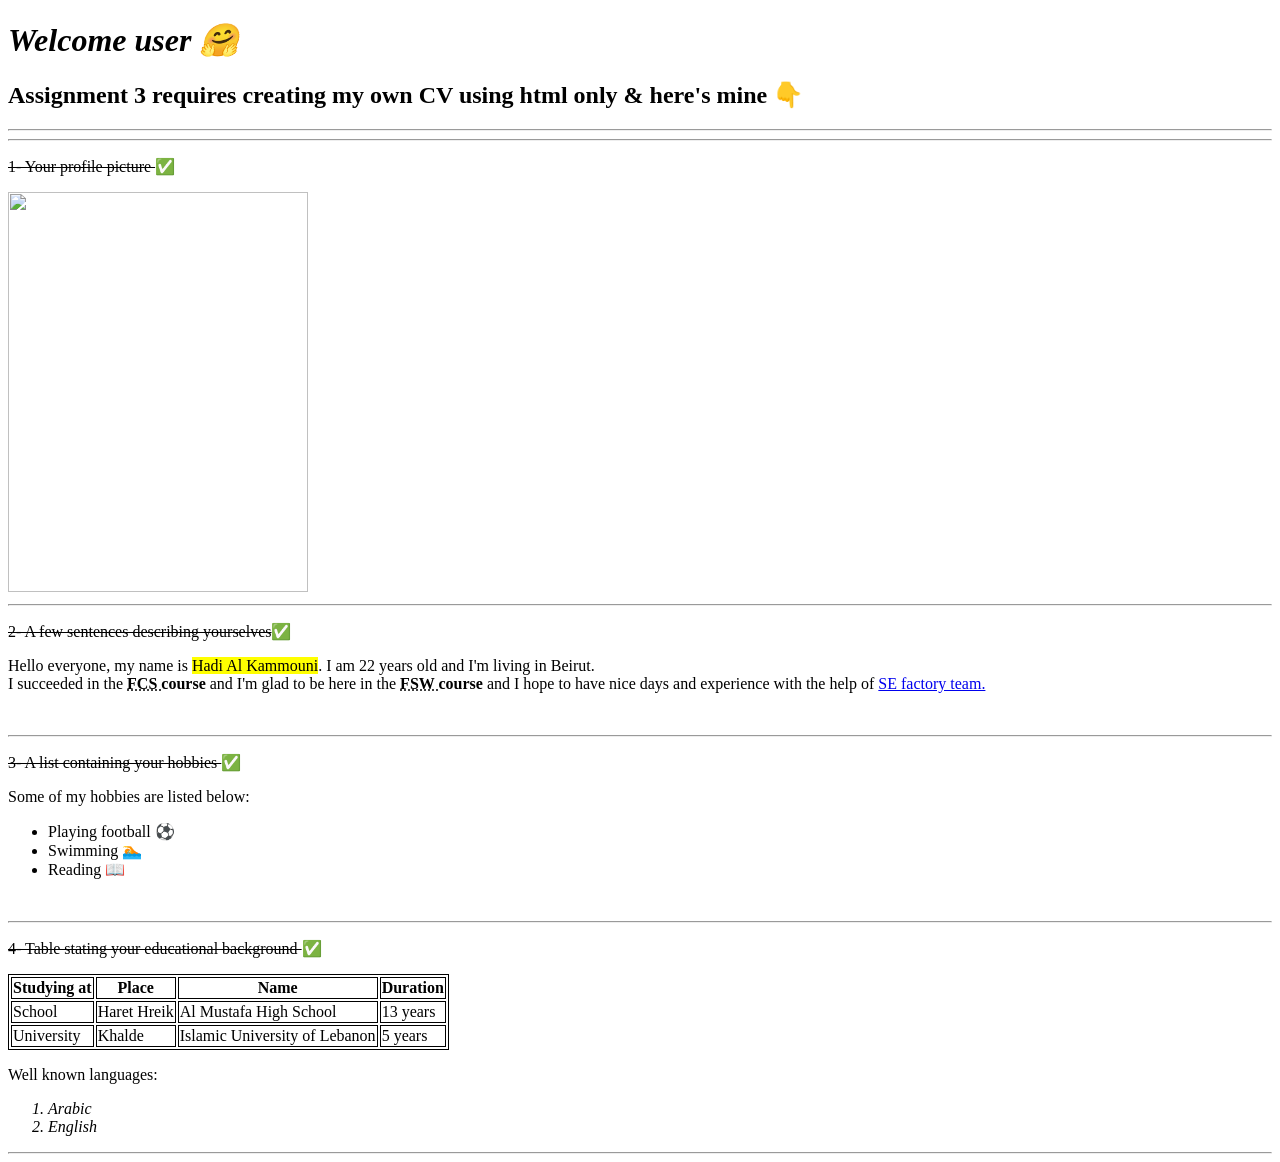
==== CV-Using-HTML.html @ 5324edef "Initializing GitHub" ====
<!DOCTYPE html>
<hmtl>

 <head>
    <title> Assignment Number Three </title>

    <!--I used the following just to separate rows and columns of the table-->
    <style>
     table, th, td {border: 1px solid black;} 
    </style>

  </head>

  <body>
    <!--<i> tag is used to write letters with italic form-->
   <h1> <i> Welcome user 🤗 </i> </h1>
   <h2> Assignment 3 requires creating my own CV using html only & here's mine 👇</h2> 
   <hr>
   <hr>
   
   <p>
      <!--<del> tag is used to draw a line over the letters as if it is deleted-->
      <del> 1- Your profile picture </del>✅ 
   </p>
   <img src="st swaidan0 main.jpg" width="300" height="400">
   <br>
   <hr>
   
   <p> 
     <del> 2- A few sentences describing yourselves</del>✅ 
   </p>

   <p>
     <!--<mark> tag is used to highlite letters-->
     <!--<abbr> tag is used to define an abbreviation upon putting mouse over it-->
     <!--<b> tag is used to write bolded letters-->
     <!--<a> tag is used to add a link-->   
     Hello everyone, my name is <mark> Hadi Al Kammouni</mark>. 
     I am 22 years old and I'm living in Beirut.<br> 
     I succeeded in the <b> <abbr title="Foundation of Computer Science"> FCS </abbr> course </b> 
     and I'm glad to be here in the <b> <abbr title="Full Stack Web Developmnet"> FSW </abbr> course </b> 
     and I hope to have nice days and experience with the help of <a href="https://sefactory.io/"> SE factory team.</a> 
   </p>
   <br>
   <hr> 
   
   <p> <del>3- A list containing your hobbies </del>✅ </p>
   <p> Some of my hobbies are listed below: </p>
   <ul>
     <li>Playing football ⚽ </li>
     <li>Swimming 🏊 </li>
     <li>Reading 📖 </li>
   </ul>
   <br>
   <hr>

   <p> <del> 4- Table stating your educational background </del>✅ </p>
   <table>
     <tr>
       <th> Studying at </th>
       <th> Place </th>
       <th> Name </th>
       <th> Duration </th>
     </tr>

     <tr>
       <td> School </td>
       <td> Haret Hreik </td>
       <td> Al Mustafa High School </td>
       <td> 13 years </td>
     </tr> 

     <tr>
       <td> University </td>
       <td> Khalde </td>
       <td> Islamic University of Lebanon </td>
       <td> 5 years </td>
     </tr> 
   </table>
    
   <p> Well known languages: </p>
   <ol>
     <i> <li> Arabic </li> </i>
     <i> <li> English </li> </i>
   </ol> 
    <hr>

  </body>


</html>
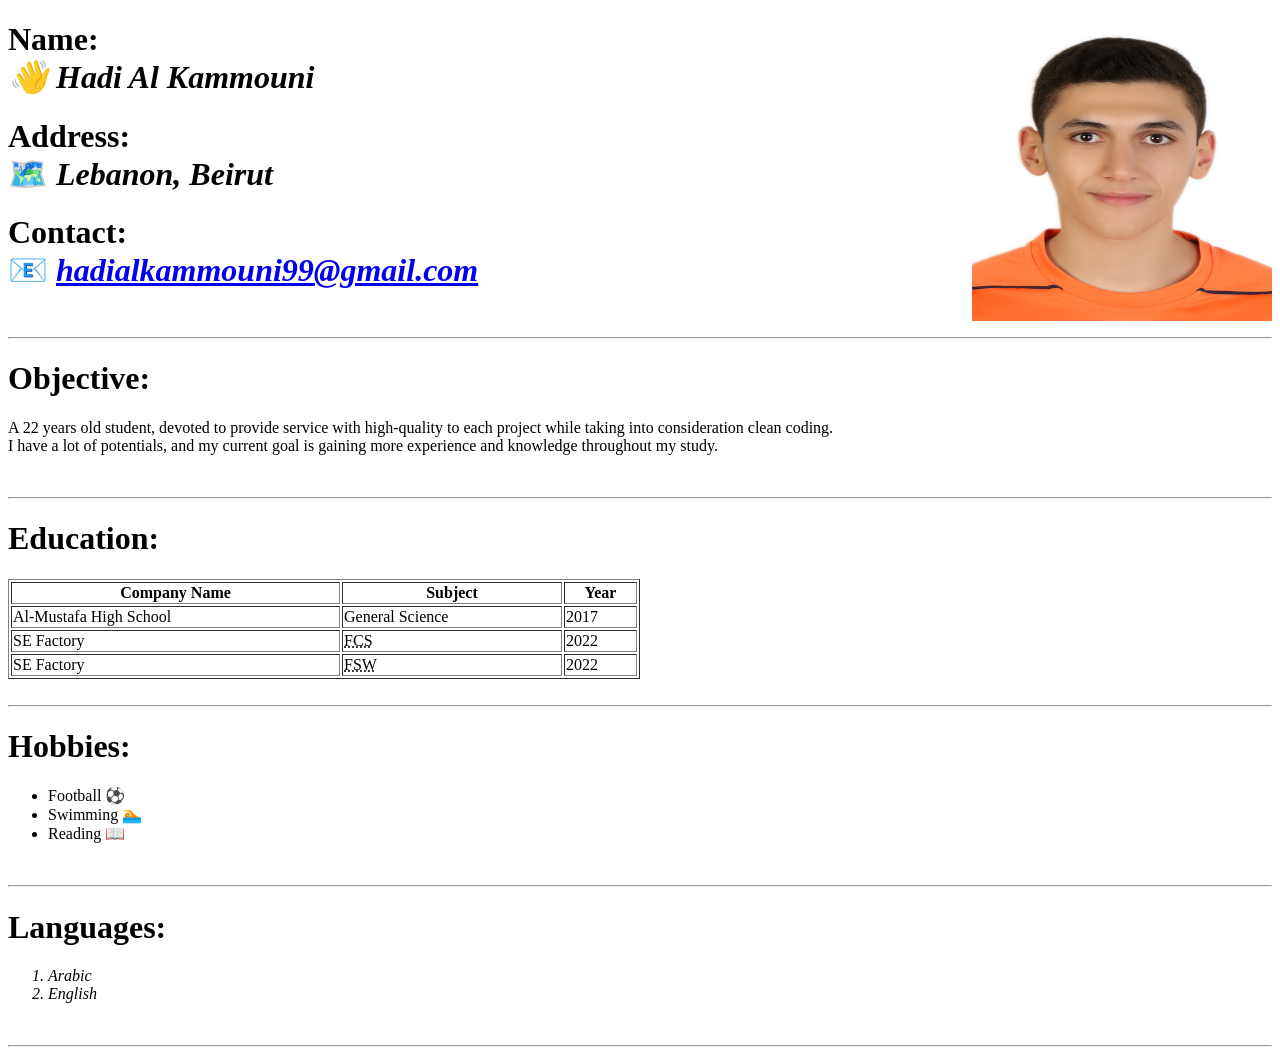
==== commit a8124db1: "Updating html CV" ====
--- a/CV-Using-HTML.html
+++ b/CV-Using-HTML.html
@@ -2,88 +2,73 @@
 <hmtl>
 
  <head>
-    <title> Assignment Number Three </title>
-
-    <!--I used the following just to separate rows and columns of the table-->
-    <style>
-     table, th, td {border: 1px solid black;} 
-    </style>
-
-  </head>
+    <title> Hadi Al Kammouni's CV </title>
+ </head>
 
   <body>
     <!--<i> tag is used to write letters with italic form-->
-   <h1> <i> Welcome user 🤗 </i> </h1>
-   <h2> Assignment 3 requires creating my own CV using html only & here's mine 👇</h2> 
-   <hr>
-   <hr>
+   <img  align="right" src="Images/ProfilePicture.jpg" width="300" height="300">
+   <h1> Name: <br/> <i> 👋 Hadi Al Kammouni </i> </h1>
+   <h1> Address: <br/>🗺️ <i> Lebanon, Beirut</i> </h1> 
+   <h1> Contact:<br/> 📧  <i> <a href="mailto: hadialkammouni99@gmail.com"> hadialkammouni99@gmail.com </a> </i> </h1> 
+   <br/>
+   <hr/>
+  
+   <h1> Objective:</h1>
+    <p> A 22 years old student, devoted to provide service with high-quality 
+      to each project while taking into consideration clean coding.
+      <br/>I have a lot of potentials, and my current goal is gaining
+      more experience and knowledge throughout
+      my study.
+   </p>
+   <br/>
+   <hr/> 
    
-   <p>
-      <!--<del> tag is used to draw a line over the letters as if it is deleted-->
-      <del> 1- Your profile picture </del>✅ 
-   </p>
-   <img src="st swaidan0 main.jpg" width="300" height="400">
-   <br>
-   <hr>
-   
-   <p> 
-     <del> 2- A few sentences describing yourselves</del>✅ 
-   </p>
+   <h1> Education:</h1>
+   <table border="1" width="50%">
+     <tr>
+       <th> Company Name </th>
+       <th> Subject </th>
+       <th> Year </th>
+     </tr>
 
-   <p>
-     <!--<mark> tag is used to highlite letters-->
-     <!--<abbr> tag is used to define an abbreviation upon putting mouse over it-->
-     <!--<b> tag is used to write bolded letters-->
-     <!--<a> tag is used to add a link-->   
-     Hello everyone, my name is <mark> Hadi Al Kammouni</mark>. 
-     I am 22 years old and I'm living in Beirut.<br> 
-     I succeeded in the <b> <abbr title="Foundation of Computer Science"> FCS </abbr> course </b> 
-     and I'm glad to be here in the <b> <abbr title="Full Stack Web Developmnet"> FSW </abbr> course </b> 
-     and I hope to have nice days and experience with the help of <a href="https://sefactory.io/"> SE factory team.</a> 
-   </p>
-   <br>
-   <hr> 
-   
-   <p> <del>3- A list containing your hobbies </del>✅ </p>
-   <p> Some of my hobbies are listed below: </p>
+     <tr>
+       <td> Al-Mustafa High School </td>
+       <td> General Science </td>
+       <td> 2017 </td>
+     </tr> 
+
+     <tr>
+       <td> SE Factory </td>
+       <td> <abbr title="Foundation of Computer Science"> FCS </abbr> </td>
+       <td> 2022 </td>
+     </tr> 
+
+     <tr>
+       <td> SE Factory </td>
+       <td> <abbr title="Full Stack Web Developmnet"> FSW </abbr> </td>
+       <td> 2022 </td>
+     </tr>
+    </table>
+    <br/>
+    <hr/> 
+
+   <h1> Hobbies: </h1>
    <ul>
-     <li>Playing football ⚽ </li>
+     <li>Football ⚽ </li>
      <li>Swimming 🏊 </li>
      <li>Reading 📖 </li>
    </ul>
-   <br>
-   <hr>
+   <br/>
+   <hr/>
 
-   <p> <del> 4- Table stating your educational background </del>✅ </p>
-   <table>
-     <tr>
-       <th> Studying at </th>
-       <th> Place </th>
-       <th> Name </th>
-       <th> Duration </th>
-     </tr>
-
-     <tr>
-       <td> School </td>
-       <td> Haret Hreik </td>
-       <td> Al Mustafa High School </td>
-       <td> 13 years </td>
-     </tr> 
-
-     <tr>
-       <td> University </td>
-       <td> Khalde </td>
-       <td> Islamic University of Lebanon </td>
-       <td> 5 years </td>
-     </tr> 
-   </table>
-    
-   <p> Well known languages: </p>
+   <h1> Languages: </h1>
    <ol>
      <i> <li> Arabic </li> </i>
      <i> <li> English </li> </i>
-   </ol> 
-    <hr>
+   </ol>
+    <br/> 
+    <hr/>
 
   </body>
 
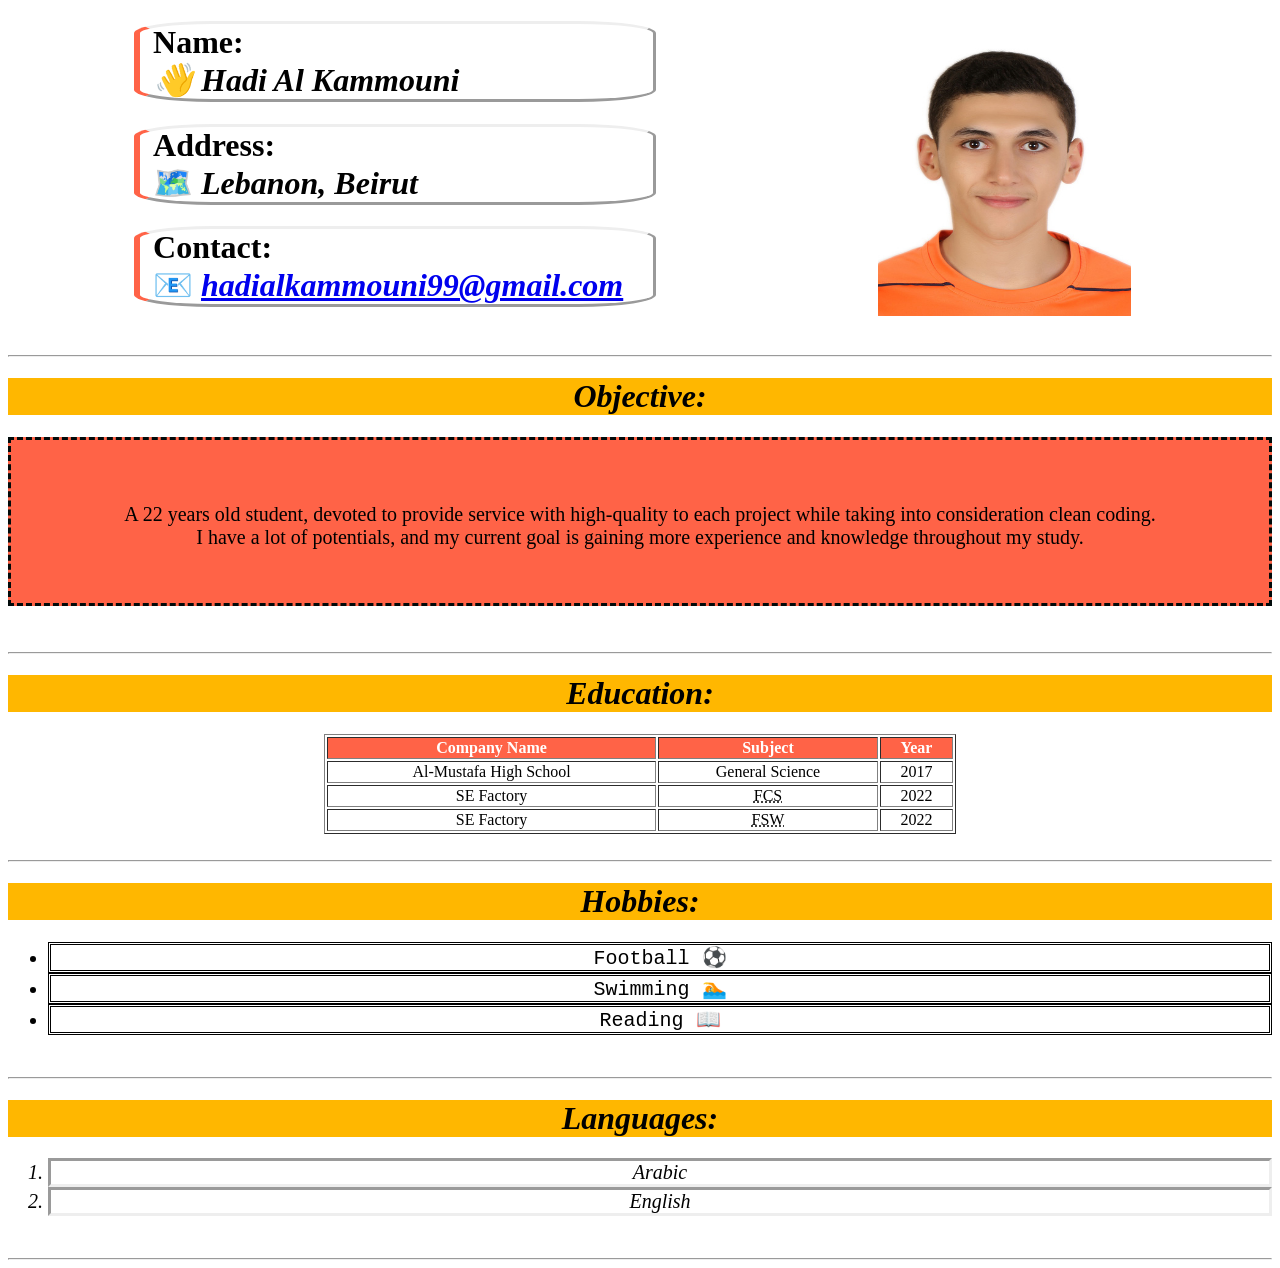
==== commit 2e88acbe: "Adding css sheet to CV" ====
--- a/CV-Using-HTML.html
+++ b/CV-Using-HTML.html
@@ -3,19 +3,20 @@
 
  <head>
     <title> Hadi Al Kammouni's CV </title>
+    <link rel="stylesheet" href="CV-Styles.css" />
  </head>
 
   <body>
     <!--<i> tag is used to write letters with italic form-->
-   <img  align="right" src="Images/ProfilePicture.jpg" width="300" height="300">
-   <h1> Name: <br/> <i> 👋 Hadi Al Kammouni </i> </h1>
-   <h1> Address: <br/>🗺️ <i> Lebanon, Beirut</i> </h1> 
-   <h1> Contact:<br/> 📧  <i> <a href="mailto: hadialkammouni99@gmail.com"> hadialkammouni99@gmail.com </a> </i> </h1> 
+   <img class="image" align="right" src="Images/ProfilePicture.jpg" width="20%" height="280">
+   <h1 class="dotted" class="heading"> Name: <br/> <i> 👋 Hadi Al Kammouni </i> </h1>
+   <h1 class="dotted" class="heading"> Address: <br/>🗺️ <i> Lebanon, Beirut</i> </h1> 
+   <h1 class="dotted" class="heading"> Contact:<br/> 📧  <i> <a href="mailto: hadialkammouni99@gmail.com"> hadialkammouni99@gmail.com </a> </i> </h1> 
    <br/>
    <hr/>
   
-   <h1> Objective:</h1>
-    <p> A 22 years old student, devoted to provide service with high-quality 
+   <h1 class="heading"> Objective:</h1>
+    <p class="paragraph" align="center"> A 22 years old student, devoted to provide service with high-quality 
       to each project while taking into consideration clean coding.
       <br/>I have a lot of potentials, and my current goal is gaining
       more experience and knowledge throughout
@@ -24,27 +25,27 @@
    <br/>
    <hr/> 
    
-   <h1> Education:</h1>
-   <table border="1" width="50%">
+   <h1 class="heading"> Education:</h1>
+   <table border="1" width="50%" align="center">
      <tr>
-       <th> Company Name </th>
-       <th> Subject </th>
-       <th> Year </th>
+       <th class="tableHeader"> Company Name </th>
+       <th class="tableHeader"> Subject </th>
+       <th class="tableHeader"> Year </th>
      </tr>
 
-     <tr>
+     <tr class="table">
        <td> Al-Mustafa High School </td>
        <td> General Science </td>
        <td> 2017 </td>
      </tr> 
 
-     <tr>
+     <tr class="table">
        <td> SE Factory </td>
        <td> <abbr title="Foundation of Computer Science"> FCS </abbr> </td>
        <td> 2022 </td>
      </tr> 
 
-     <tr>
+     <tr class="table">
        <td> SE Factory </td>
        <td> <abbr title="Full Stack Web Developmnet"> FSW </abbr> </td>
        <td> 2022 </td>
@@ -53,19 +54,19 @@
     <br/>
     <hr/> 
 
-   <h1> Hobbies: </h1>
-   <ul>
-     <li>Football ⚽ </li>
-     <li>Swimming 🏊 </li>
-     <li>Reading 📖 </li>
+   <h1 class="heading" > Hobbies: </h1>
+   <ul align="center" >
+     <li class="listing">Football ⚽ </li>
+     <li class="listing">Swimming 🏊 </li>
+     <li class="listing">Reading 📖 </li>
    </ul>
    <br/>
    <hr/>
 
-   <h1> Languages: </h1>
-   <ol>
-     <i> <li> Arabic </li> </i>
-     <i> <li> English </li> </i>
+   <h1 class="heading"> Languages: </h1>
+   <ol align="center">
+     <i> <li class="lang"> Arabic </li> </i>
+     <i> <li class="lang"> English </li> </i>
    </ol>
     <br/> 
     <hr/>
--- a/CV-Styles.css
+++ b/CV-Styles.css
@@ -0,0 +1,52 @@
+.dotted {
+    color: black;
+    border-style: outset;
+    border-left: 6px solid tomato;
+    border-radius: 15%;
+    padding-left: 1%;
+    width: 500px;
+    margin-left: 10%;
+}
+
+.table{
+text-align: center;
+
+}
+
+.tableHeader{
+    background-color: tomato;
+    color: white;
+}
+
+.image{
+    border: 10px solid transparent;
+    padding: 5px;
+    border-image: url(images/border.jfif) 30 stretch;
+    margin-right: 10%;  
+}
+
+.heading{
+    font-style: oblique;
+    background-color: rgb(255, 183, 0) ;
+    text-align: center;
+}
+
+.paragraph{
+    border-style:dashed;
+    border-color: rgb(1, 10, 10);
+    background-color: tomato;
+    height: 100px;
+    font-size: 20px;
+    padding-top: 5%;
+}
+
+.listing{
+    border-style: double;
+    font-size: 20px;
+    font-family: 'Courier New', Courier, monospace;
+}
+
+.lang{
+    border-style: inset;
+    font-size: 20px;
+}
